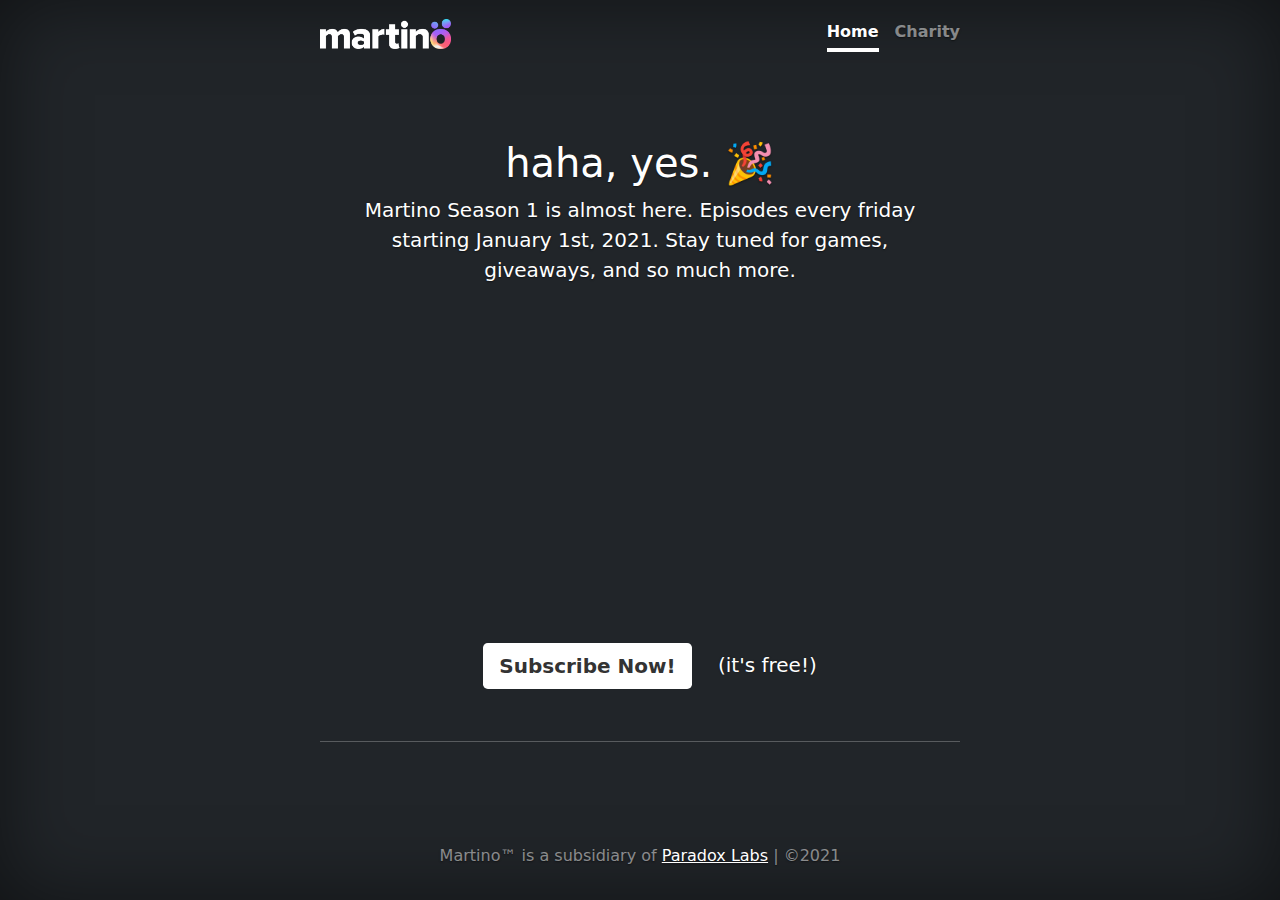
==== index.html @ 0e1cdc4d "December 2020" ====
<!doctype html>
<html lang="en" class="h-100">
  <head>
    <meta charset="utf-8">
    <meta name="viewport" content="width=device-width, initial-scale=1">
    <meta name="description" content="The official website for the Martino Youtube channel.">
    <meta name="author" content="Paradox Labs, Matt Martino">
    <title>Martino</title>

    <!-- Favicon Code -->
    <link rel="apple-touch-icon" sizes="180x180" href="/apple-touch-icon.png">
    <link rel="icon" type="image/png" sizes="32x32" href="/favicon-32x32.png">
    <link rel="icon" type="image/png" sizes="16x16" href="/favicon-16x16.png">
    <link rel="manifest" href="/site.webmanifest">
    <link rel="mask-icon" href="/safari-pinned-tab.svg" color="#303030">
    <meta name="msapplication-TileColor" content="#303030">
    <meta name="theme-color" content="#ffffff">

    <!-- Custom styles for this template -->
    <link href="/css/bootstrap.min.css" rel="stylesheet">
    <link href="/css/style.css" rel="stylesheet">
  </head>

  <body class="d-flex h-100 text-center text-white bg-dark">
    
    <div class="cover-container d-flex w-100 h-100 p-3 mx-auto flex-column">
      <header class="mb-auto">
        <div>
          <h3 class="float-md-start mb-0"><img src="/img/martino_textLogo_light.png" style="height: 30px;"> </h3>
          <nav class="nav nav-masthead justify-content-center float-md-end">
            <a class="nav-link active" aria-current="page" href="#">Home</a>
            <a class="nav-link" aria-current="page" href="charity.html">Charity</a>
          </nav>
        </div>
      </header>

      <main class="px-3">
        <h1>haha, yes. 🎉</h1>
        <p class="lead">Martino Season 1 is almost here. Episodes every friday starting January 1st, 2021. Stay tuned for games, giveaways, and so much more.</p>
        <iframe width="560" height="315" src="https://www.youtube-nocookie.com/embed/pgYsSiv1nYM?controls=0?modestbranding=1" frameborder="0" allow="accelerometer; autoplay; clipboard-write; encrypted-media; gyroscope; picture-in-picture modestbranding" allowfullscreen></iframe>
        <p class="lead">
          <a href="https://www.youtube.com/channel/UCWGxheINDBBC_EW0sTe71XA?sub_confirmation=1" class="btn btn-lg btn-secondary fw-bold border-white bg-white yt-button" style="margin: 20px;">Subscribe Now!</a>
          (it's free!)
        </p>
      </main>

      <hr width="100%">

      <footer class="mt-auto text-white-50">
        <p>Martino™ is a subsidiary of <a href="https://paradoxlabs.co" class="text-white">Paradox Labs</a> | ©2021</p>
      </footer>
    </div>
  </body>
</html>
---- css/style.css ----
/*
 * Globals
 */


/* Custom default button */
.btn-secondary,
.btn-secondary:hover,
.btn-secondary:focus {
  color: #333;
  text-shadow: none; /* Prevent inheritance from `body` */
}


/*
 * Base structure
 */

body {
  text-shadow: 0 .05rem .1rem rgba(0, 0, 0, .5);
  box-shadow: inset 0 0 5rem rgba(0, 0, 0, .5);
}

.cover-container {
  max-width: 42em;
}


/*
 * Header
 */

.nav-masthead .nav-link {
  padding: .25rem 0;
  font-weight: 700;
  color: rgba(255, 255, 255, .5);
  background-color: transparent;
  border-bottom: .25rem solid transparent;
}

.nav-masthead .nav-link:hover,
.nav-masthead .nav-link:focus {
  border-bottom-color: rgba(255, 255, 255, .25);
}

.nav-masthead .nav-link + .nav-link {
  margin-left: 1rem;
}

.nav-masthead .active {
  color: #fff;
  border-bottom-color: #fff;
}

/* --------------------------------- CUSTOM SUB BUTTON --------------------------------- */

/*This is modifying the btn-primary colors but you could create your own .btn-something class as well*/
.btn {
  border: none !important;
}

.yt-button:hover {
  color: #fff !important;
  background-color: #ff392e !important;
  border: none !important;
}
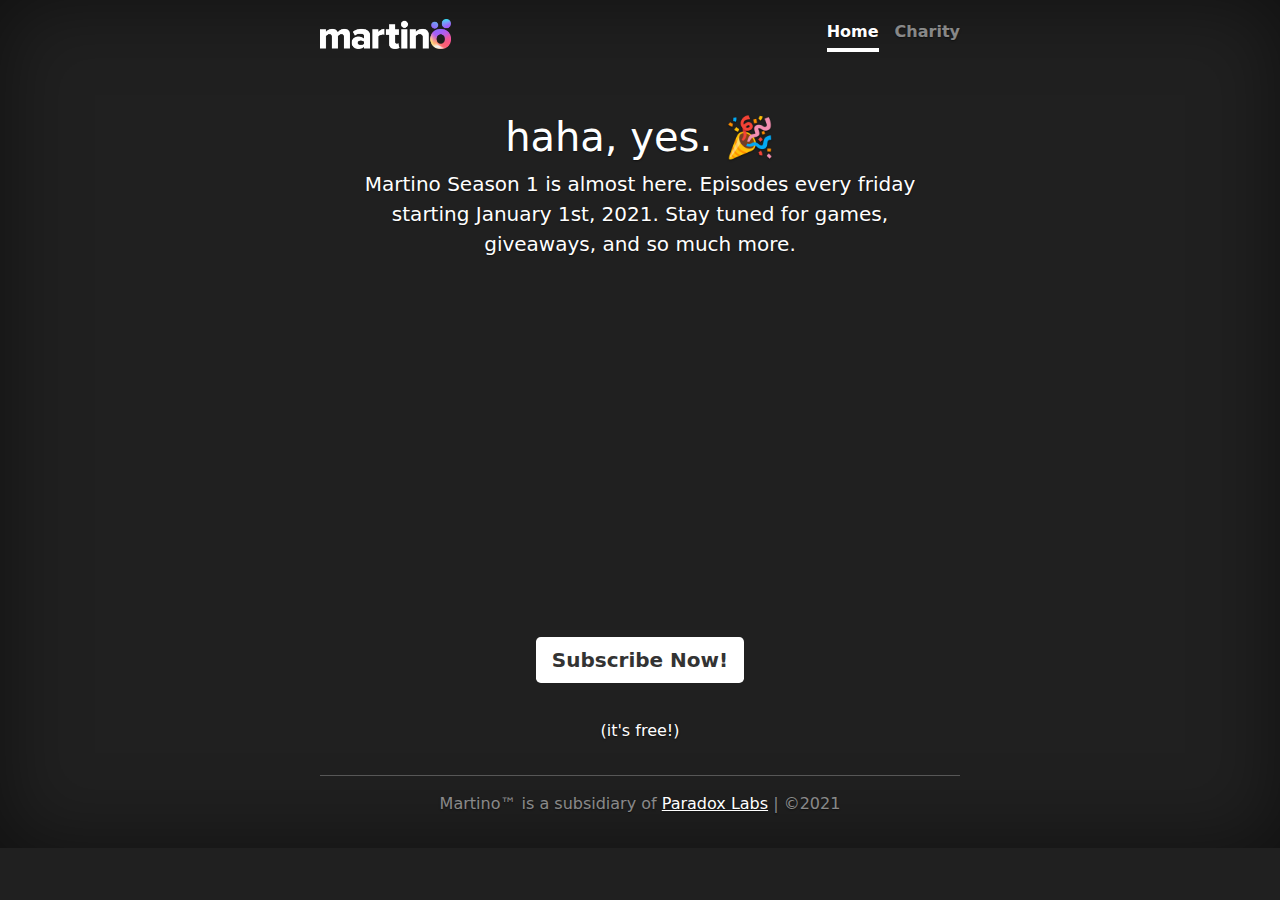
==== commit 6e46d693: "Version 1.01" ====
--- a/index.html
+++ b/index.html
@@ -21,7 +21,7 @@
     <link href="/css/style.css" rel="stylesheet">
   </head>
 
-  <body class="d-flex h-100 text-center text-white bg-dark">
+  <body class="d-flex text-center text-white">
     
     <div class="cover-container d-flex w-100 h-100 p-3 mx-auto flex-column">
       <header class="mb-auto">
@@ -35,12 +35,14 @@
       </header>
 
       <main class="px-3">
-        <h1>haha, yes. 🎉</h1>
+        <h1 class="hero-text">haha, yes. 🎉</h1>
         <p class="lead">Martino Season 1 is almost here. Episodes every friday starting January 1st, 2021. Stay tuned for games, giveaways, and so much more.</p>
-        <iframe width="560" height="315" src="https://www.youtube-nocookie.com/embed/pgYsSiv1nYM?controls=0?modestbranding=1" frameborder="0" allow="accelerometer; autoplay; clipboard-write; encrypted-media; gyroscope; picture-in-picture modestbranding" allowfullscreen></iframe>
+        <div class="video-container">
+          <iframe src="https://www.youtube-nocookie.com/embed/pgYsSiv1nYM?controls=0" frameborder="0" allow="accelerometer; autoplay; encrypted-media; gyroscope; picture-in-picture" allowfullscreen></iframe>
+        </div>
         <p class="lead">
           <a href="https://www.youtube.com/channel/UCWGxheINDBBC_EW0sTe71XA?sub_confirmation=1" class="btn btn-lg btn-secondary fw-bold border-white bg-white yt-button" style="margin: 20px;">Subscribe Now!</a>
-          (it's free!)
+          <p>(it's free!)</p>
         </p>
       </main>
 
--- a/css/style.css
+++ b/css/style.css
@@ -19,6 +19,7 @@
 body {
   text-shadow: 0 .05rem .1rem rgba(0, 0, 0, .5);
   box-shadow: inset 0 0 5rem rgba(0, 0, 0, .5);
+  background-color: #202020;
 }
 
 .cover-container {
@@ -52,6 +53,32 @@
   border-bottom-color: #fff;
 }
 
+.hero-text {
+  margin-top: 10% !important;
+}
+
+/* --------------------------------- RESPONSIVE YOUTUBE EMBED --------------------------------- */
+
+.video-container {
+  overflow: hidden;
+  position: relative;
+  width:100%;
+}
+
+.video-container::after {
+  padding-top: 56.25%;
+  display: block;
+  content: '';
+}
+
+.video-container iframe {
+  position: absolute;
+  top: 0;
+  left: 0;
+  width: 100%;
+  height: 100%;
+}
+
 /* --------------------------------- CUSTOM SUB BUTTON --------------------------------- */
 
 /*This is modifying the btn-primary colors but you could create your own .btn-something class as well*/
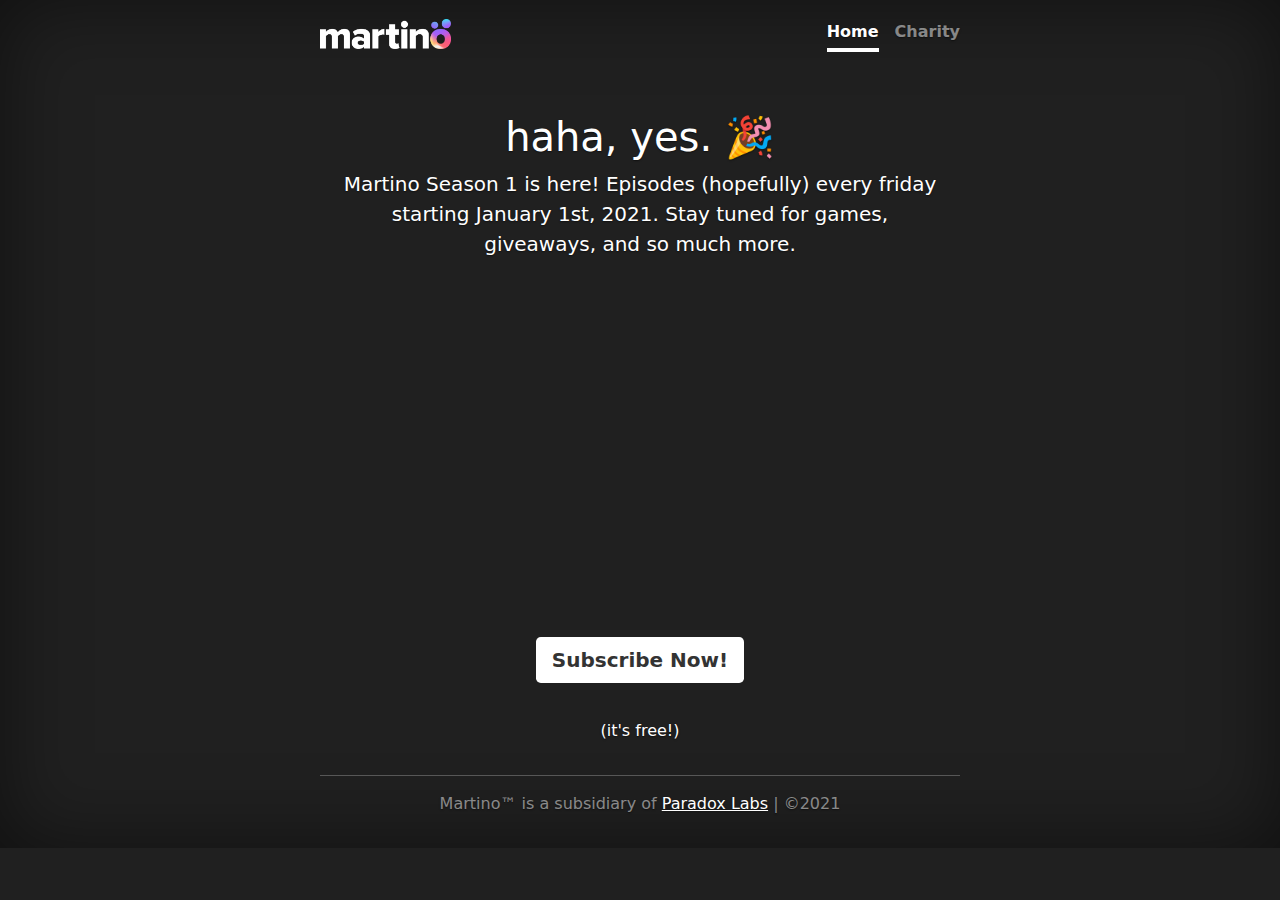
==== commit 8d0166a1: "Season 1 - Episode 2" ====
--- a/index.html
+++ b/index.html
@@ -19,6 +19,16 @@
     <!-- Custom styles for this template -->
     <link href="/css/bootstrap.min.css" rel="stylesheet">
     <link href="/css/style.css" rel="stylesheet">
+
+    <!-- Global site tag (gtag.js) - Google Analytics -->
+    <script async src="https://www.googletagmanager.com/gtag/js?id=G-Y8MGWNJ6YR"></script>
+    <script>
+      window.dataLayer = window.dataLayer || [];
+      function gtag(){dataLayer.push(arguments);}
+      gtag('js', new Date());
+      gtag('config', 'G-Y8MGWNJ6YR');
+    </script>
+    
   </head>
 
   <body class="d-flex text-center text-white">
@@ -36,9 +46,9 @@
 
       <main class="px-3">
         <h1 class="hero-text">haha, yes. 🎉</h1>
-        <p class="lead">Martino Season 1 is almost here. Episodes every friday starting January 1st, 2021. Stay tuned for games, giveaways, and so much more.</p>
+        <p class="lead">Martino Season 1 is here! Episodes (hopefully) every friday starting January 1st, 2021. Stay tuned for games, giveaways, and so much more.</p>
         <div class="video-container">
-          <iframe src="https://www.youtube-nocookie.com/embed/pgYsSiv1nYM?controls=0" frameborder="0" allow="accelerometer; autoplay; encrypted-media; gyroscope; picture-in-picture" allowfullscreen></iframe>
+          <iframe src="https://www.youtube.com/embed/pxX4RgtGl-g?controls=0" frameborder="0" allow="accelerometer; autoplay; encrypted-media; gyroscope; picture-in-picture" allowfullscreen></iframe>
         </div>
         <p class="lead">
           <a href="https://www.youtube.com/channel/UCWGxheINDBBC_EW0sTe71XA?sub_confirmation=1" class="btn btn-lg btn-secondary fw-bold border-white bg-white yt-button" style="margin: 20px;">Subscribe Now!</a>
